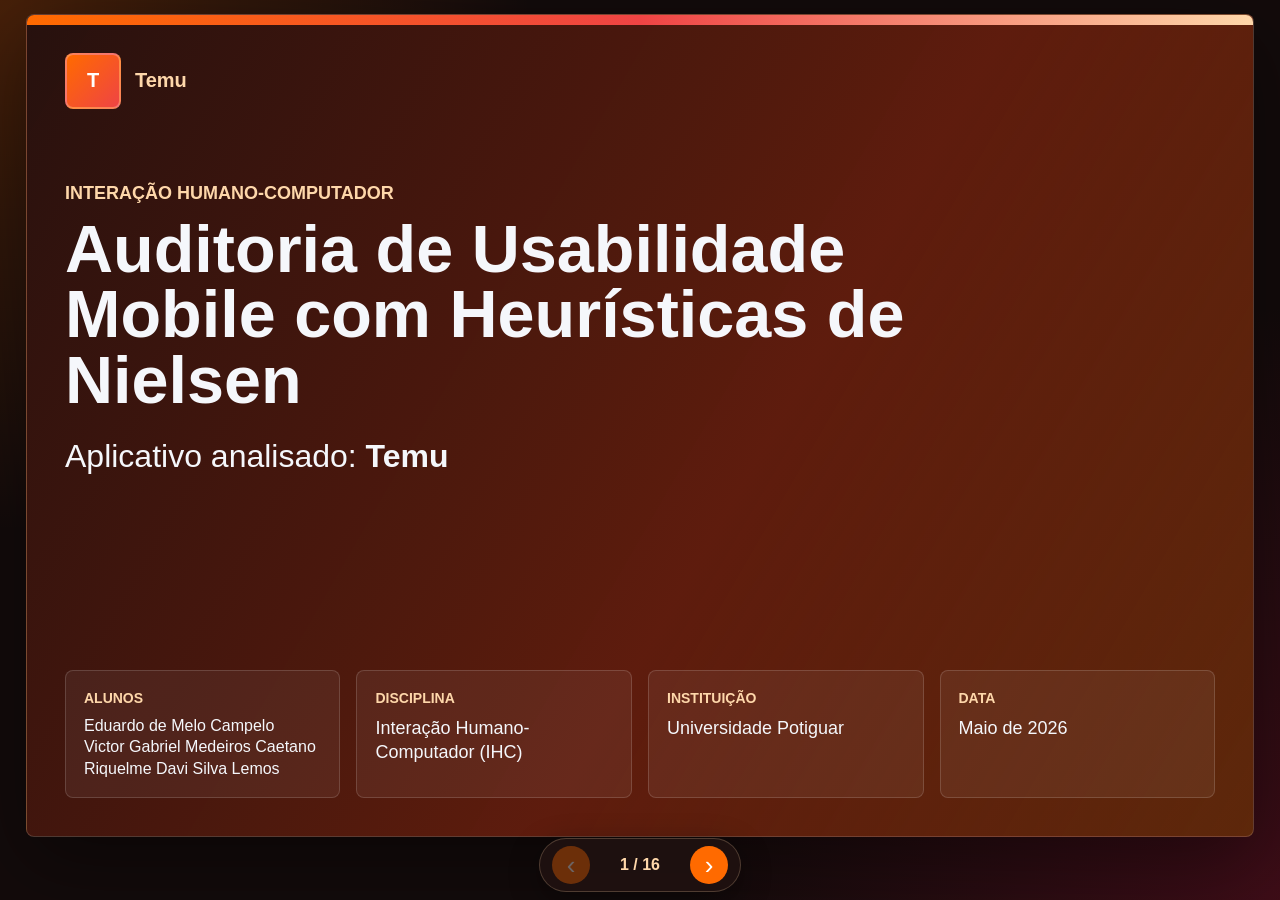
==== apresentacao-temu/index.html @ 322b1dca "Publica auditoria de usabilidade Temu" ====
﻿<!doctype html>
<html lang="pt-BR">
  <head>
    <meta charset="UTF-8" />
    <meta name="viewport" content="width=device-width, initial-scale=1.0" />
    <title>Auditoria de Usabilidade Mobile - Temu</title>
    <style>
:root {
  --yellow: #fff159;
  --blue: #3483fa;
  --blue-dark: #133b7a;
  --ink: #f5f7fb;
  --muted: #b8c2d6;
  --line: rgba(255, 255, 255, 0.14);
  --surface: #111827;
  --soft: #182338;
  --danger: #d94747;
  --success: #4ade80;
  font-family: Arial, Helvetica, sans-serif;
}

* {
  box-sizing: border-box;
}

body {
  margin: 0;
  min-height: 100vh;
  color: var(--ink);
  background:
    radial-gradient(circle at top left, rgba(255, 241, 89, 0.28), transparent 34%),
    radial-gradient(circle at bottom right, rgba(52, 131, 250, 0.26), transparent 38%),
    #08111f;
  overflow: hidden;
}

.deck {
  width: 100vw;
  height: 100vh;
  padding: 1.5vh 2vw 7vh;
}

.slide {
  display: none;
  width: min(1480px, 100%);
  height: 91.5vh;
  margin: 0 auto;
  padding: clamp(24px, 3vw, 44px);
  background: var(--surface);
  border: 1px solid rgba(255, 255, 255, 0.12);
  border-radius: 8px;
  box-shadow: 0 24px 80px rgba(0, 0, 0, 0.42);
  position: relative;
  overflow: hidden;
}

.slide.active {
  display: block;
}

.slide::before {
  content: "";
  position: absolute;
  inset: 0 0 auto;
  height: 10px;
  background: linear-gradient(90deg, var(--yellow), var(--blue));
}

.cover {
  background:
    linear-gradient(120deg, rgba(17, 24, 39, 0.98), rgba(22, 34, 56, 0.97) 62%, rgba(52, 131, 250, 0.34)),
    #111827;
}

.final-layout {
  display: grid;
  grid-template-columns: 0.78fr 1fr;
  gap: clamp(24px, 4vw, 58px);
  align-items: center;
  margin-top: 6vh;
}

.final-slide h1 {
  font-size: clamp(46px, 5.6vw, 86px);
}

.final-photo {
  margin: 0;
  padding: 12px;
  background: rgba(6, 23, 34, 0.75);
  border: 1px solid rgba(186, 230, 253, 0.32);
  border-radius: 8px;
  box-shadow: 0 22px 60px rgba(0, 0, 0, 0.34);
}

.final-photo img {
  display: block;
  width: 100%;
  max-height: 48vh;
  object-fit: cover;
  object-position: center;
  border-radius: 6px;
}

.final-message {
  position: absolute;
  left: clamp(24px, 3vw, 44px);
  right: clamp(24px, 3vw, 44px);
  bottom: clamp(24px, 3vw, 44px);
  padding: 20px 24px;
  background: rgba(34, 197, 94, 0.13);
  border: 1px solid rgba(186, 230, 253, 0.25);
  border-radius: 8px;
}

.final-message p {
  margin-bottom: 0;
}

.final-audio {
  display: flex;
  align-items: center;
  justify-content: space-between;
  gap: 18px;
  margin-top: 14px;
  padding-top: 14px;
  border-top: 1px solid rgba(186, 230, 253, 0.24);
}

.final-audio strong {
  color: #a7f3d0;
  font-size: 18px;
}

.final-audio audio {
  width: min(460px, 100%);
}

.brand-row {
  display: flex;
  align-items: center;
  gap: 14px;
  font-size: 20px;
  font-weight: 700;
  color: var(--yellow);
}

.brand-mark {
  display: grid;
  place-items: center;
  width: 56px;
  height: 56px;
  border-radius: 8px;
  color: var(--blue);
  background: var(--yellow);
  border: 2px solid rgba(255, 255, 255, 0.25);
  font-weight: 800;
}

.cover-content {
  max-width: 850px;
  margin-top: 8vh;
}

.kicker {
  margin: 0 0 12px;
  color: var(--yellow);
  font-size: clamp(14px, 1.6vw, 18px);
  font-weight: 800;
  text-transform: uppercase;
  letter-spacing: 0;
}

h1,
h2,
h3,
p {
  margin-top: 0;
}

h1 {
  margin-bottom: 22px;
  font-size: clamp(40px, 5.2vw, 72px);
  line-height: 0.98;
  letter-spacing: 0;
}

h2 {
  margin-bottom: 0;
  font-size: clamp(34px, 4vw, 56px);
  line-height: 1;
  letter-spacing: 0;
}

h3 {
  margin-bottom: 12px;
  color: var(--yellow);
  font-size: clamp(19px, 1.7vw, 27px);
}

p,
li {
  font-size: clamp(17px, 1.55vw, 24px);
  line-height: 1.35;
}

ul,
ol {
  margin: 0;
  padding-left: 1.2em;
}

li + li {
  margin-top: 8px;
}

.subtitle {
  font-size: clamp(22px, 2.8vw, 32px);
}

.meta-grid {
  position: absolute;
  left: clamp(24px, 3vw, 44px);
  right: clamp(24px, 3vw, 44px);
  bottom: clamp(24px, 3vw, 44px);
  display: grid;
  grid-template-columns: repeat(4, 1fr);
  gap: 16px;
}

.meta-grid p {
  margin: 0;
  padding: 18px;
  min-height: 96px;
  background: rgba(255, 255, 255, 0.06);
  border: 1px solid rgba(255, 255, 255, 0.15);
  border-radius: 8px;
  font-size: 18px;
}

.meta-grid .student-list {
  font-size: 16px;
  line-height: 1.32;
  font-weight: 400;
}

.meta-grid strong {
  display: block;
  margin-bottom: 8px;
  color: var(--yellow);
  font-size: 14px;
  text-transform: uppercase;
}

.slide-header {
  margin-bottom: clamp(20px, 3vh, 36px);
}

.two-columns,
.analysis-layout {
  display: grid;
  grid-template-columns: 1fr 1fr;
  gap: clamp(24px, 4vw, 56px);
  align-items: start;
}

article {
  padding: 20px 24px;
  background: var(--soft);
  border: 1px solid var(--line);
  border-radius: 8px;
}

.feature-grid {
  display: grid;
  grid-template-columns: repeat(2, 1fr);
  gap: 20px;
}

.feature-grid article {
  min-height: 185px;
}

.big-text {
  color: var(--yellow);
  font-size: clamp(32px, 4vw, 52px);
  font-weight: 800;
}

.analysis-layout {
  grid-template-columns: 0.9fr 1.1fr;
  gap: clamp(18px, 2.4vw, 34px);
}

.analysis-content {
  display: grid;
  gap: 14px;
}

.problem {
  border-left: 8px solid var(--yellow);
}

.heuristic article {
  padding: 15px 18px;
}

.heuristic h3 {
  margin-bottom: 8px;
}

.heuristic p,
.heuristic li {
  font-size: clamp(16px, 1.35vw, 21px);
}

.heuristic p {
  margin-bottom: 0;
}

.heuristic .pill-list {
  margin-top: 4px;
}

.print-box {
  display: grid;
  grid-template-rows: minmax(0, 1fr) auto;
  place-items: center;
  align-content: stretch;
  gap: 10px;
  min-height: 61vh;
  padding: 10px;
  color: var(--muted);
  background:
    linear-gradient(135deg, rgba(255, 255, 255, 0.08), rgba(255, 255, 255, 0.02)),
    #081827;
  border: 2px solid rgba(127, 211, 255, 0.38);
  border-radius: 8px;
  box-shadow: inset 0 0 0 1px rgba(255, 255, 255, 0.05);
  text-align: center;
  font-size: clamp(30px, 4vw, 48px);
  font-weight: 800;
  overflow: visible;
  position: relative;
  z-index: 2;
}

.print-box img {
  width: 100%;
  height: calc(61vh - 50px);
  max-height: calc(61vh - 50px);
  object-fit: contain;
  border-radius: 8px;
  background: #102436;
  border: 4px solid #0b1d2d;
  box-shadow:
    0 16px 40px rgba(0, 0, 0, 0.34),
    0 0 0 1px rgba(186, 230, 253, 0.24);
  transform-origin: center center;
  transition:
    transform 180ms ease,
    box-shadow 180ms ease,
    border-color 180ms ease;
  cursor: zoom-in;
  position: relative;
  z-index: 3;
}

.print-pair {
  display: grid;
  grid-template-columns: repeat(2, minmax(0, 1fr));
  gap: 10px;
  width: 100%;
  height: calc(61vh - 50px);
}

.print-box .print-pair img {
  height: 100%;
  max-height: 100%;
}

.print-box span {
  display: block;
  max-width: 100%;
  font-size: 18px;
  line-height: 1.25;
  font-weight: 600;
  color: var(--ink);
  text-align: center;
}

.image-zoom {
  position: fixed;
  inset: 0;
  z-index: 100;
  display: none;
  place-items: center;
  padding: 4vh 4vw;
  background: rgba(2, 8, 15, 0.82);
  backdrop-filter: blur(4px);
  cursor: zoom-out;
}

.image-zoom.active {
  display: grid;
}

.image-zoom img {
  width: min(92vw, 1500px);
  height: min(86vh, 820px);
  object-fit: contain;
  border: 4px solid rgba(186, 230, 253, 0.76);
  border-radius: 8px;
  background: #102436;
  box-shadow: 0 34px 100px rgba(0, 0, 0, 0.68);
}

.pill-list {
  display: flex;
  flex-wrap: wrap;
  gap: 10px;
  padding: 0;
  list-style: none;
}

.pill-list li {
  margin: 0;
  padding: 8px 12px;
  color: #f8fbff;
  background: rgba(52, 131, 250, 0.22);
  border: 1px solid rgba(52, 131, 250, 0.42);
  border-radius: 999px;
  font-size: 16px;
  font-weight: 700;
}

.violation-list {
  padding-left: 0;
  list-style: none;
}

.violation-list li {
  margin: 0;
  padding: 7px 0;
  font-size: clamp(15px, 1.18vw, 18px);
  line-height: 1.28;
}

.violation-list li + li {
  border-top: 1px solid var(--line);
}

.violation-list strong {
  color: var(--yellow);
}

.evidence-grid {
  display: grid;
  grid-template-columns: repeat(3, 1fr);
  gap: 18px;
}

.evidence-grid article {
  min-height: 185px;
}

.evidence-grid span {
  display: inline-flex;
  margin-top: 14px;
  padding: 8px 12px;
  color: #ffffff;
  background: var(--blue);
  border-radius: 999px;
  font-size: 15px;
  font-weight: 800;
}

.related {
  margin-bottom: 12px !important;
  color: var(--muted);
  font-size: clamp(14px, 1.1vw, 17px);
}

.theme-detran {
  --yellow: #a7f3d0;
  --blue: #1d8fe1;
  --blue-dark: #075985;
  --surface: #072436;
  --soft: #0c344c;
  --line: rgba(186, 230, 253, 0.22);
  --ink: #f5fbff;
  --muted: #b8d7e7;
  --success: #22c55e;
  --danger: #fb7185;
  background:
    linear-gradient(135deg, rgba(5, 150, 105, 0.18), transparent 32%),
    radial-gradient(circle at bottom right, rgba(29, 143, 225, 0.34), transparent 42%),
    #061722;
}

.theme-detran .slide {
  background:
    linear-gradient(135deg, rgba(7, 36, 54, 0.99), rgba(7, 62, 89, 0.96)),
    var(--surface);
  border-color: rgba(186, 230, 253, 0.2);
}

.theme-detran .slide::before {
  background: linear-gradient(90deg, #22c55e, #1d8fe1, #bae6fd);
}

.theme-detran .cover {
  background:
    linear-gradient(120deg, rgba(7, 36, 54, 0.99), rgba(7, 62, 89, 0.96) 58%, rgba(34, 197, 94, 0.26)),
    #072436;
}

.theme-detran .brand-row,
.theme-detran .kicker,
.theme-detran h3,
.theme-detran .meta-grid strong,
.theme-detran .violation-list strong {
  color: #a7f3d0;
}

.theme-detran .brand-mark {
  color: #ffffff;
  background: linear-gradient(135deg, #22c55e, #1d8fe1);
}

.theme-detran article {
  background: rgba(12, 52, 76, 0.9);
  border-color: rgba(186, 230, 253, 0.2);
}

.theme-detran .problem {
  border-left-color: #22c55e;
}

.theme-detran .pill-list li {
  background: rgba(34, 197, 94, 0.18);
  border-color: rgba(186, 230, 253, 0.34);
}

.theme-detran .evidence-grid span {
  color: #052033;
  background: #a7f3d0;
}

.theme-detran .print-box {
  color: #b8d7e7;
  background:
    linear-gradient(135deg, rgba(186, 230, 253, 0.1), rgba(34, 197, 94, 0.04)),
    #062034;
  border-color: rgba(186, 230, 253, 0.48);
}

.theme-detran .conclusion {
  background: rgba(34, 197, 94, 0.14);
  border-color: rgba(167, 243, 208, 0.3);
}

.theme-detran .controls {
  background: rgba(6, 23, 34, 0.94);
  border-color: rgba(186, 230, 253, 0.22);
}

.theme-temu {
  --yellow: #ffedd5;
  --blue: #ff6a00;
  --blue-dark: #7f1d1d;
  --surface: #1f1110;
  --soft: #2a1714;
  --muted: #ffd7bf;
  background:
    radial-gradient(circle at top left, rgba(255, 106, 0, 0.22), transparent 34%),
    radial-gradient(circle at bottom right, rgba(190, 18, 60, 0.25), transparent 38%),
    #130b0b;
}

.theme-temu .slide {
  background:
    linear-gradient(135deg, rgba(39, 17, 14, 0.98), rgba(96, 28, 13, 0.94)),
    var(--surface);
  border-color: rgba(255, 237, 213, 0.18);
}

.theme-temu .slide::before {
  background: linear-gradient(90deg, #ff6a00, #ef4444, #fed7aa);
}

.theme-temu .cover {
  background:
    linear-gradient(120deg, rgba(39, 17, 14, 0.99), rgba(96, 28, 13, 0.96) 58%, rgba(255, 106, 0, 0.25)),
    #27110e;
}

.theme-temu .brand-row,
.theme-temu .kicker,
.theme-temu h3,
.theme-temu .meta-grid strong,
.theme-temu .violation-list strong {
  color: #fed7aa;
}

.theme-temu .brand-mark {
  color: #ffffff;
  background: linear-gradient(135deg, #ff6a00, #ef4444);
}

.theme-temu article {
  background: rgba(57, 24, 18, 0.9);
  border-color: rgba(255, 237, 213, 0.16);
}

.theme-temu .problem {
  border-left-color: #ff6a00;
}

.theme-temu .pill-list li {
  background: rgba(255, 106, 0, 0.18);
  border-color: rgba(254, 215, 170, 0.34);
}

.theme-temu .evidence-grid span {
  color: #431407;
  background: #fed7aa;
}

.theme-temu .print-box {
  color: #ffd7bf;
  background:
    linear-gradient(135deg, rgba(255, 237, 213, 0.08), rgba(255, 106, 0, 0.06)),
    #21100d;
  border-color: rgba(254, 215, 170, 0.42);
}

.theme-temu .controls {
  background: rgba(31, 17, 16, 0.94);
  border-color: rgba(254, 215, 170, 0.22);
}

.theme-temu .controls button {
  background: #ff6a00;
}

.theme-temu #counter {
  color: #fed7aa;
}

.theme-temu .conclusion,
.theme-temu .final-message {
  background: rgba(255, 106, 0, 0.13);
  border-color: rgba(254, 215, 170, 0.28);
}

.theme-temu .final-audio strong {
  color: #fed7aa;
}

.roteiro-page {
  overflow: auto;
}

.script-deck {
  width: min(1120px, calc(100% - 32px));
  margin: 0 auto;
  padding: 28px 0 56px;
}

.script-cover,
.script-card {
  margin-bottom: 18px;
  padding: clamp(22px, 3vw, 36px);
  background:
    linear-gradient(135deg, rgba(7, 36, 54, 0.98), rgba(7, 62, 89, 0.94)),
    var(--surface);
  border: 1px solid rgba(186, 230, 253, 0.2);
  border-radius: 8px;
  box-shadow: 0 18px 55px rgba(0, 0, 0, 0.32);
}

.script-cover {
  display: grid;
  gap: 34px;
}

.script-cover h1 {
  max-width: 900px;
}

.script-card {
  position: relative;
  overflow: hidden;
  display: grid;
  grid-template-columns: minmax(360px, 0.9fr) minmax(420px, 1.1fr);
  gap: clamp(22px, 3vw, 42px);
  align-items: center;
}

.script-card::before {
  content: "";
  position: absolute;
  inset: 0 0 auto;
  height: 6px;
  background: linear-gradient(90deg, #22c55e, #1d8fe1, #bae6fd);
}

.script-slide-preview {
  display: grid;
  place-content: center;
  min-height: 320px;
  padding: clamp(20px, 3vw, 34px);
  background:
    linear-gradient(135deg, rgba(12, 52, 76, 0.92), rgba(7, 36, 54, 0.98)),
    #072436;
  border: 1px solid rgba(186, 230, 253, 0.24);
  border-radius: 8px;
  text-align: center;
  box-shadow: inset 0 0 0 1px rgba(255, 255, 255, 0.04);
}

.script-slide-preview .kicker {
  margin-bottom: 16px;
}

.script-slide-preview h2 {
  margin-bottom: 18px;
  font-size: clamp(27px, 3.1vw, 44px);
}

.script-slide-preview p {
  margin-inline: auto;
  max-width: 430px;
  color: var(--muted);
}

.script-notes {
  padding-left: clamp(0px, 1.6vw, 18px);
  border-left: 1px solid rgba(186, 230, 253, 0.22);
}

.script-notes h3:first-child {
  margin-top: 0;
}

.script-card h2 {
  margin-bottom: 24px;
  font-size: clamp(28px, 3vw, 42px);
}

.script-card h3 {
  margin-top: 18px;
  margin-bottom: 8px;
  font-size: clamp(18px, 1.6vw, 23px);
}

.script-card p {
  max-width: 920px;
  margin-bottom: 0;
  font-size: clamp(17px, 1.35vw, 21px);
}

.presenter-page {
  overflow: hidden;
}

.presenter-deck {
  width: 100vw;
  height: 100vh;
  padding: 18px 18px 72px;
}

.presenter-slide {
  display: none;
  grid-template-columns: minmax(0, 1fr) minmax(330px, 0.34fr);
  gap: 18px;
  height: 100%;
}

.presenter-slide.active {
  display: grid;
}

.presenter-frame {
  display: grid;
  place-items: center;
  min-width: 0;
  padding: 10px;
  background: rgba(3, 15, 24, 0.46);
  border: 1px solid rgba(186, 230, 253, 0.18);
  border-radius: 8px;
}

.presenter-frame .slide {
  display: block;
  width: 100%;
  height: 100%;
  padding: clamp(18px, 2.2vw, 34px);
  box-shadow: none;
}

.presenter-frame .cover-content {
  margin-top: 6vh;
}

.presenter-frame .meta-grid {
  left: clamp(18px, 2.2vw, 34px);
  right: clamp(18px, 2.2vw, 34px);
  bottom: clamp(18px, 2.2vw, 34px);
}

.presenter-frame h1 {
  font-size: clamp(34px, 4.2vw, 58px);
}

.presenter-frame h2 {
  font-size: clamp(29px, 3.3vw, 46px);
}

.presenter-frame h3 {
  font-size: clamp(17px, 1.35vw, 22px);
}

.presenter-frame p,
.presenter-frame li {
  font-size: clamp(14px, 1.15vw, 20px);
}

.presenter-frame .print-box {
  min-height: 52vh;
}

.speaker-notes {
  overflow: auto;
  padding: 24px;
  background:
    linear-gradient(135deg, rgba(7, 36, 54, 0.98), rgba(7, 62, 89, 0.94)),
    var(--surface);
  border: 1px solid rgba(186, 230, 253, 0.2);
  border-radius: 8px;
  box-shadow: 0 18px 55px rgba(0, 0, 0, 0.28);
}

.speaker-notes h2 {
  margin-bottom: 20px;
  font-size: clamp(26px, 2.2vw, 36px);
}

.speaker-notes h3 {
  margin-top: 20px;
  margin-bottom: 8px;
  font-size: 20px;
}

.speaker-notes p {
  margin-bottom: 0;
  color: var(--ink);
  font-size: 18px;
  line-height: 1.45;
}

.lead {
  max-width: 940px;
  margin-bottom: 26px;
  font-size: clamp(22px, 2.5vw, 34px);
}

.compact article {
  min-height: 220px;
}

.check-list li::marker {
  color: var(--success);
}

.warning-list li::marker {
  color: var(--danger);
}

.conclusion {
  margin-top: 22px;
  padding: 22px 26px;
  color: var(--ink);
  background: rgba(255, 241, 89, 0.12);
  border: 1px solid rgba(255, 241, 89, 0.28);
  border-radius: 8px;
}

.conclusion p {
  margin-bottom: 0;
}

.references {
  display: none;
}

.references.active {
  display: flex;
  flex-direction: column;
  justify-content: center;
}

.reference-list {
  display: grid;
  gap: 18px;
  padding: 0;
  list-style: none;
}

.reference-list li {
  padding: 22px 26px;
  background: var(--soft);
  border-left: 8px solid var(--blue);
  border-radius: 8px;
}

.controls {
  position: fixed;
  left: 50%;
  bottom: 8px;
  transform: translateX(-50%);
  z-index: 20;
  display: flex;
  align-items: center;
  gap: 16px;
  padding: 7px 12px;
  background: rgba(17, 24, 39, 0.92);
  border: 1px solid rgba(255, 255, 255, 0.14);
  border-radius: 999px;
  box-shadow: 0 8px 30px rgba(0, 0, 0, 0.35);
}

.controls button {
  display: grid;
  place-items: center;
  width: 38px;
  height: 38px;
  border: 0;
  border-radius: 50%;
  color: #fff;
  background: var(--blue);
  font-size: 26px;
  line-height: 1;
  cursor: pointer;
}

.controls button:disabled {
  cursor: not-allowed;
  opacity: 0.35;
}

#counter {
  min-width: 68px;
  color: var(--yellow);
  font-weight: 800;
  text-align: center;
}

@media (max-width: 820px) {
  body {
    overflow: auto;
  }

  .deck {
    height: auto;
    min-height: 100vh;
    padding: 18px 14px 86px;
  }

  .slide {
    min-height: calc(100vh - 110px);
    height: auto;
    padding: 28px 20px;
  }

  .cover-content {
    margin-top: 8vh;
  }

  .meta-grid,
  .two-columns,
  .feature-grid,
  .evidence-grid,
  .analysis-layout {
    position: static;
    grid-template-columns: 1fr;
  }

  .meta-grid {
    margin-top: 36px;
  }

  .print-box {
    min-height: 280px;
  }

  .script-card {
    grid-template-columns: 1fr;
  }

  .script-slide-preview {
    min-height: 230px;
  }

  .script-notes {
    padding-left: 0;
    border-left: 0;
  }

  .presenter-page {
    overflow: auto;
  }

  .presenter-deck {
    height: auto;
    padding: 14px 14px 86px;
  }

  .presenter-slide,
  .presenter-slide.active {
    grid-template-columns: 1fr;
    min-height: auto;
  }

  .presenter-frame .slide {
    min-height: 70vh;
    height: auto;
  }

  .speaker-notes {
    overflow: visible;
  }
}

@media print {
  body {
    overflow: visible;
    background: #fff;
  }

  .deck {
    height: auto;
    padding: 0;
  }

  .slide,
  .slide.active,
  .references {
    display: block;
    width: 100%;
    height: 100vh;
    margin: 0;
    box-shadow: none;
    border-radius: 0;
    page-break-after: always;
  }

  .controls {
    display: none;
  }
}

</style>
  </head>
  <body class="theme-temu">
    <main class="deck" aria-live="polite">
      <section class="slide cover active">
        <div class="brand-row">
          <span class="brand-mark">T</span>
          <span>Temu</span>
        </div>
        <div class="cover-content">
          <p class="kicker">Interação Humano-Computador</p>
          <h1>Auditoria de Usabilidade Mobile com Heurísticas de Nielsen</h1>
          <p class="subtitle">
            Aplicativo analisado: <strong>Temu</strong>
          </p>
        </div>
        <div class="meta-grid">
          <p class="student-list"><strong>Alunos</strong>Eduardo de Melo Campelo<br>Victor Gabriel Medeiros Caetano<br>Riquelme Davi Silva Lemos</p>
          <p><strong>Disciplina</strong>Interação Humano-Computador (IHC)</p>
          <p><strong>Instituição</strong>Universidade Potiguar</p>
          <p><strong>Data</strong>Maio de 2026</p>
        </div>
      </section>

      <section class="slide">
        <div class="slide-header">
          <p class="kicker">Slide 2</p>
          <h2>Objetivo e Jornada</h2>
        </div>
        <div class="two-columns">
          <article>
            <h3>Objetivo</h3>
            <p>
              Identificar falhas de interação no aplicativo Temu e propor
              melhorias baseadas nas 10 Heurísticas de Jakob Nielsen.
            </p>
          </article>
          <article>
            <h3>Jornada simulada</h3>
            <ol>
              <li>Pesquisar produtos no app</li>
              <li>Navegar por categorias e promoções</li>
              <li>Abrir a página de produto</li>
              <li>Adicionar itens ao carrinho</li>
              <li>Avançar para pagamento e checkout</li>
            </ol>
          </article>
        </div>
      </section>

      <section class="slide">
        <div class="slide-header">
          <p class="kicker">Slide 3</p>
          <h2>Identificação do Produto</h2>
        </div>
        <div class="feature-grid">
          <article>
            <h3>Aplicativo escolhido</h3>
            <p class="big-text">Temu</p>
          </article>
          <article>
            <h3>Objetivo principal</h3>
            <p>
              Permitir compra de produtos online com busca, categorias,
              promoções, carrinho, checkout e métodos de pagamento.
            </p>
          </article>
          <article>
            <h3>Perfil do usuário</h3>
            <ul>
              <li>Consumidores mobile</li>
              <li>Usuários buscando preço baixo e frete grátis</li>
              <li>Pessoas que compram por impulso ou por promoção</li>
            </ul>
          </article>
          <article>
            <h3>Critério da análise</h3>
            <p>
              Cada print foi associado a uma heurística principal. Quando a
              falha também afeta outra heurística, ela aparece como relacionada.
            </p>
          </article>
        </div>
      </section>

      <section class="slide">
        <div class="slide-header">
          <p class="kicker">Slide 4</p>
          <h2>Mapa das Evidências</h2>
        </div>
        <div class="evidence-grid dense">
          <article><h3>Print 1</h3><p>Tela inicial sobrecarregada.</p><span>H8</span></article>
          <article><h3>Print 2</h3><p>Perfil com mensagens e ofertas.</p><span>H6</span></article>
          <article><h3>Print 3</h3><p>Carrinho com urgência e escassez.</p><span>H5</span></article>
          <article><h3>Print 4</h3><p>Popup de brinde cobrindo a tela.</p><span>H3</span></article>
          <article><h3>Print 5</h3><p>Produto com muitos preços e selos.</p><span>H2</span></article>
          <article><h3>Print 6/9</h3><p>Categorias longas e densas.</p><span>H7</span></article>
          <article><h3>Print 7</h3><p>Promoções repetidas na home.</p><span>H4</span></article>
          <article><h3>Print 8/12</h3><p>Checkout com taxas e descontos.</p><span>H10</span></article>
          <article><h3>Print 10</h3><p>Mensagens promocionais confusas.</p><span>H6</span></article>
          <article><h3>Print 11</h3><p>Modal pressiona a finalizar compra.</p><span>H3/H9</span></article>
        </div>
      </section>

      <section class="slide heuristic">
        <div class="slide-header">
          <p class="kicker">Heurística 8</p>
          <h2>Design Estético e Minimalista</h2>
        </div>
        <div class="analysis-layout">
          <div class="analysis-content">
            <article class="problem">
              <h3>Falha encontrada</h3>
              <p>A tela inicial apresenta busca, abas, banner, aviso fiscal, frete, crédito, garantia, vitrine e outro banner antes de o usuário decidir o que fazer.</p>
            </article>
            <article>
              <h3>Impacto negativo</h3>
              <p>O excesso de estímulos dificulta a leitura e incentiva decisões rápidas, sem comparação tranquila entre produtos e condições.</p>
            </article>
            <article>
              <h3>Solução proposta</h3>
              <ul class="pill-list">
                <li>Reduzir banners simultâneos</li>
                <li>Separar avisos fiscais de promoções</li>
                <li>Priorizar busca e produtos relevantes</li>
              </ul>
            </article>
          </div>
          <aside class="print-box">
            <img src="[data-uri]" alt="Tela inicial do app Temu com muitos banners, ofertas e produtos">
            <span>Print 1: tela inicial com excesso visual</span>
          </aside>
        </div>
      </section>

      <section class="slide heuristic">
        <div class="slide-header">
          <p class="kicker">Heurística 3</p>
          <h2>Controle e Liberdade do Usuário</h2>
        </div>
        <div class="analysis-layout">
          <div class="analysis-content">
            <article class="problem">
              <h3>Falha encontrada</h3>
              <p>O popup de cartão brinde cobre quase toda a tela e direciona a atenção para “Revelar Agora”, interrompendo a navegação principal.</p>
            </article>
            <article>
              <h3>Impacto negativo</h3>
              <p>O usuário perde o controle do fluxo, precisa fechar a camada ou lidar com uma oferta antes de continuar a tarefa original.</p>
            </article>
            <article>
              <h3>Solução proposta</h3>
              <ul class="pill-list">
                <li>Mostrar ofertas sem bloquear a tela</li>
                <li>Dar opção clara de dispensar</li>
                <li>Evitar popup logo após abrir o app</li>
              </ul>
            </article>
          </div>
          <aside class="print-box">
            <img src="[data-uri]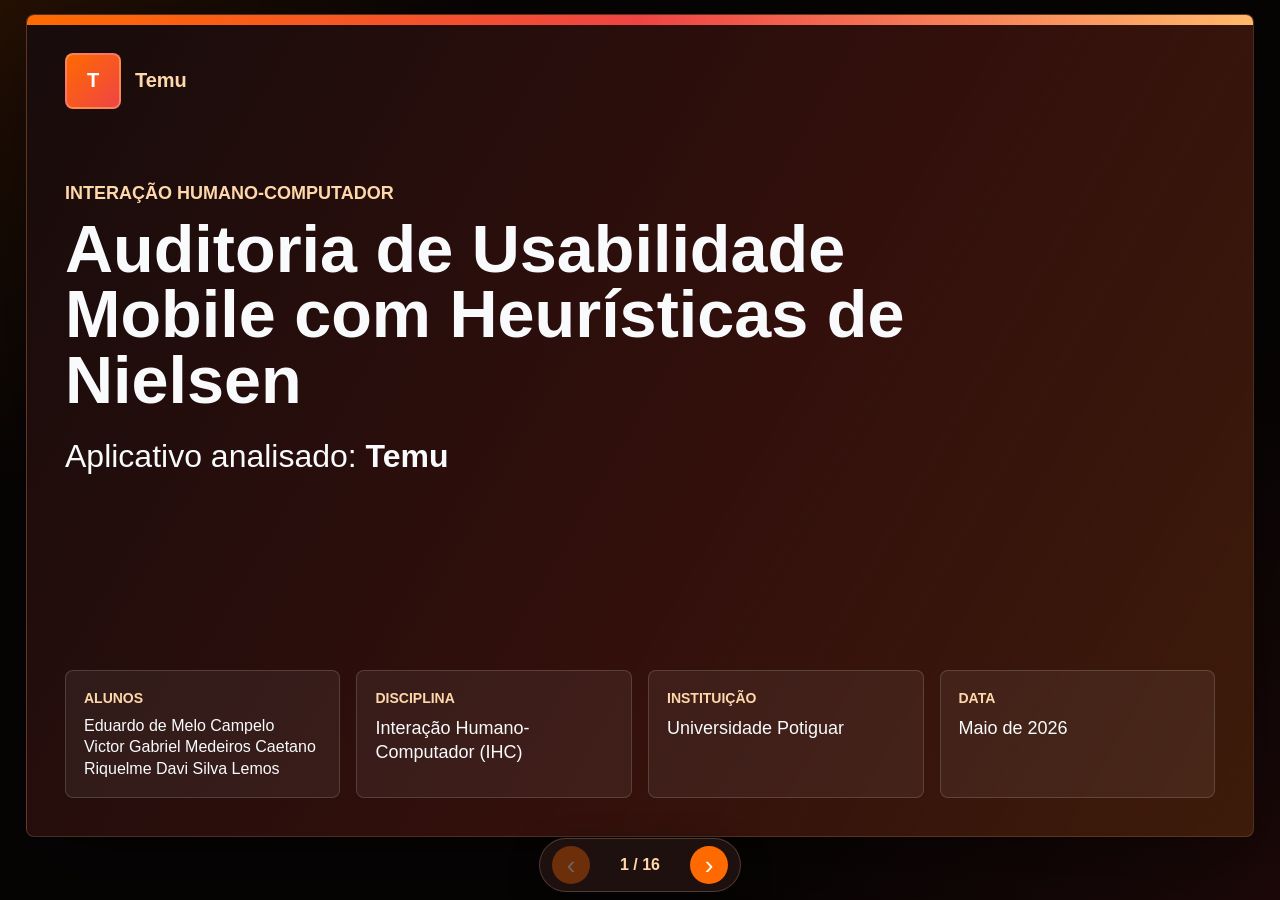
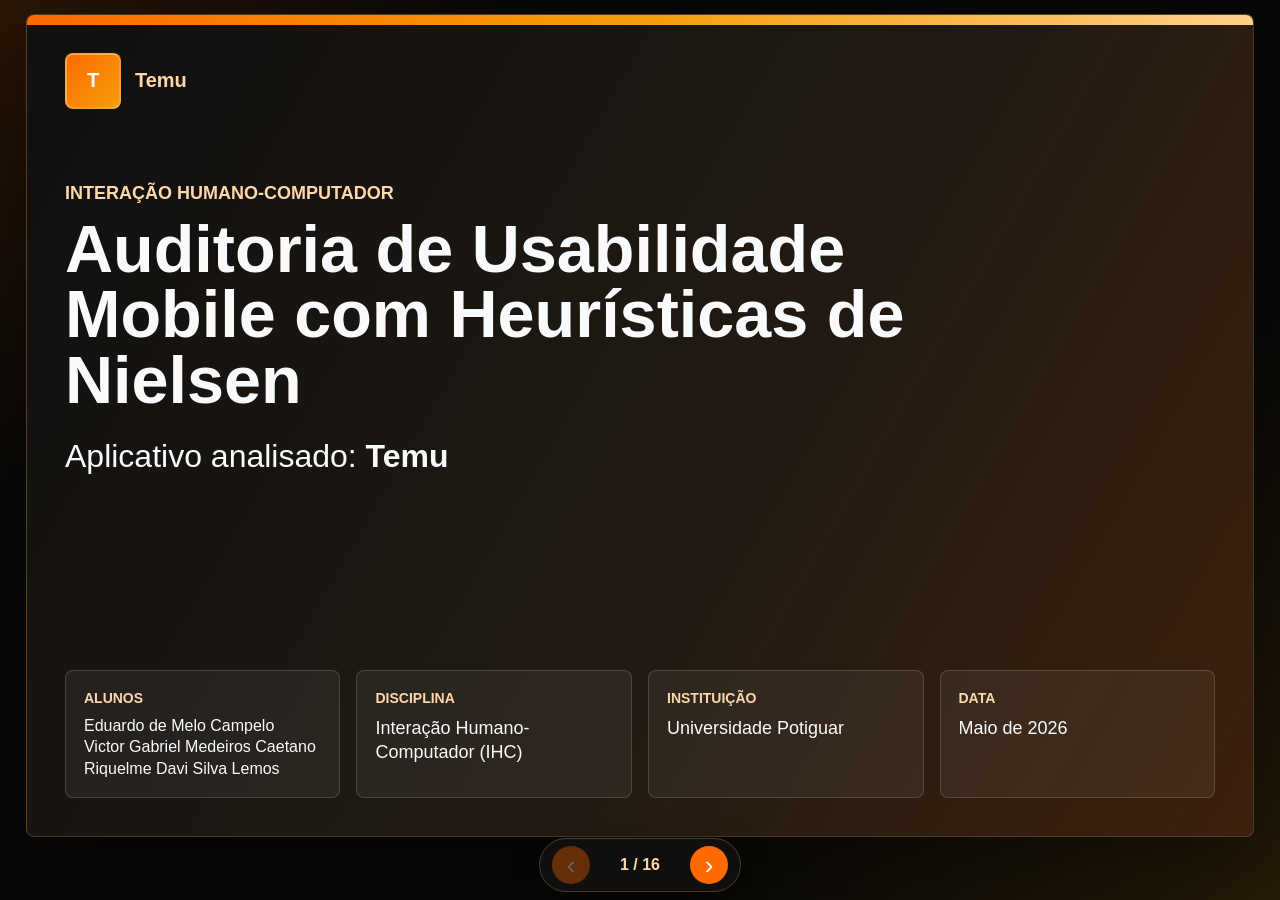
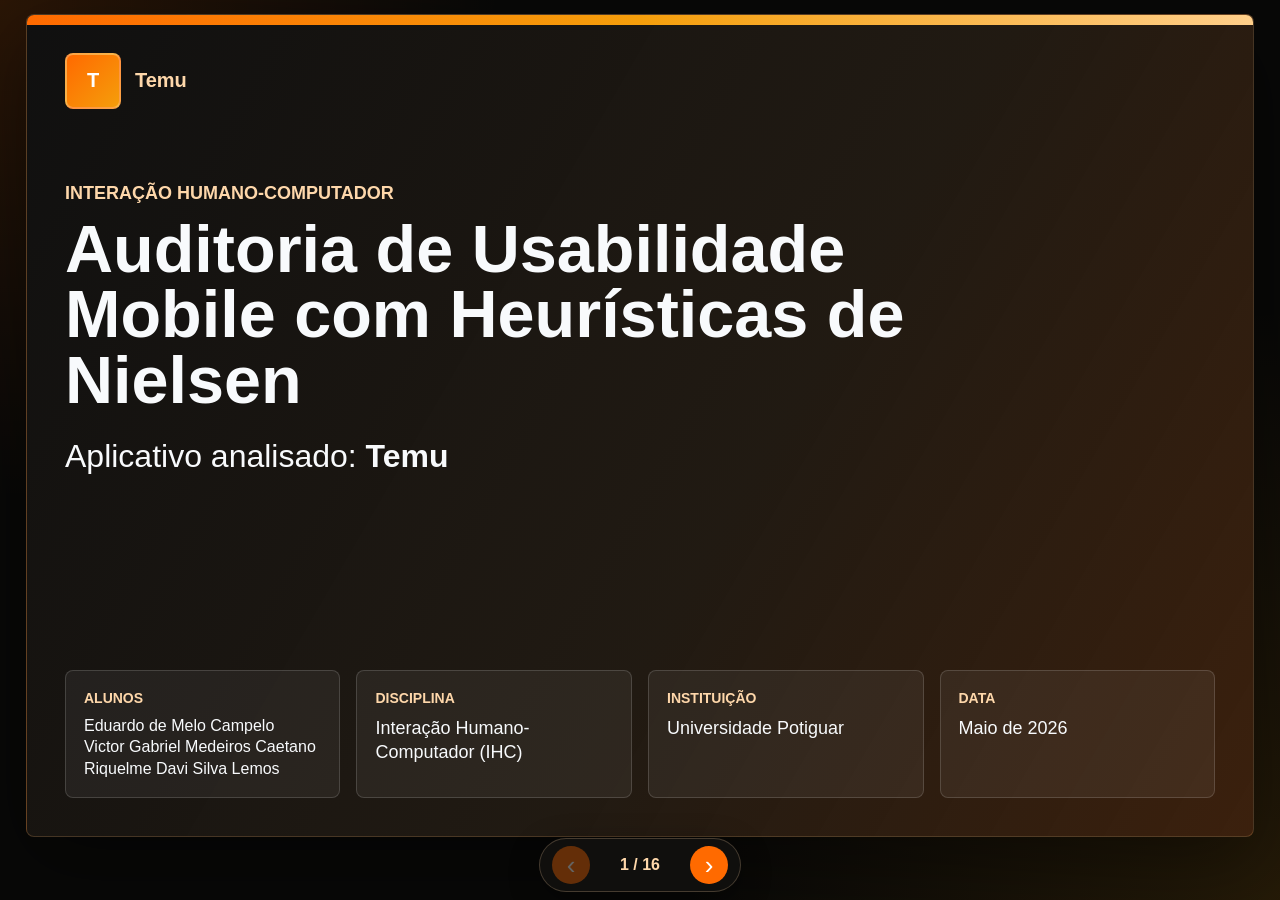
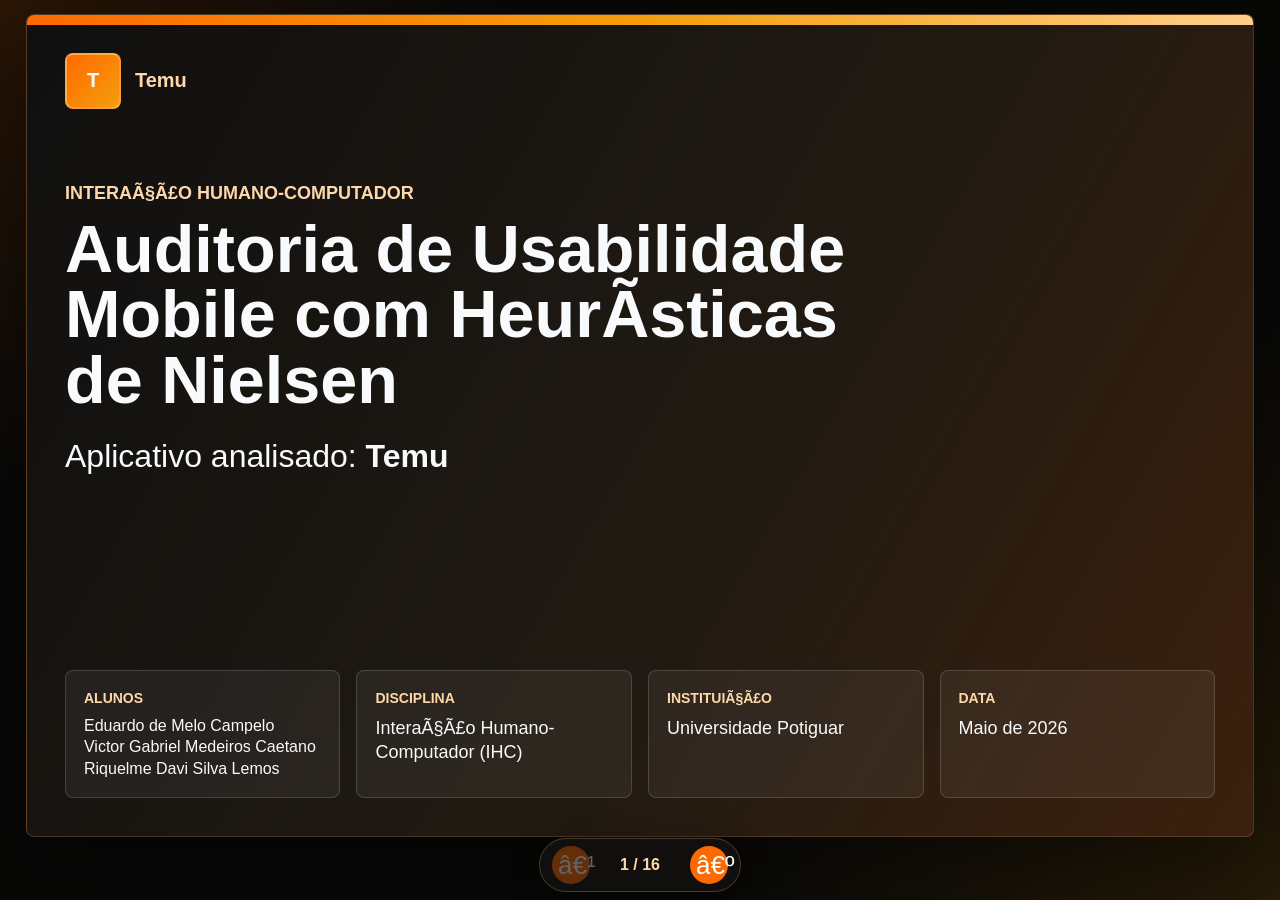
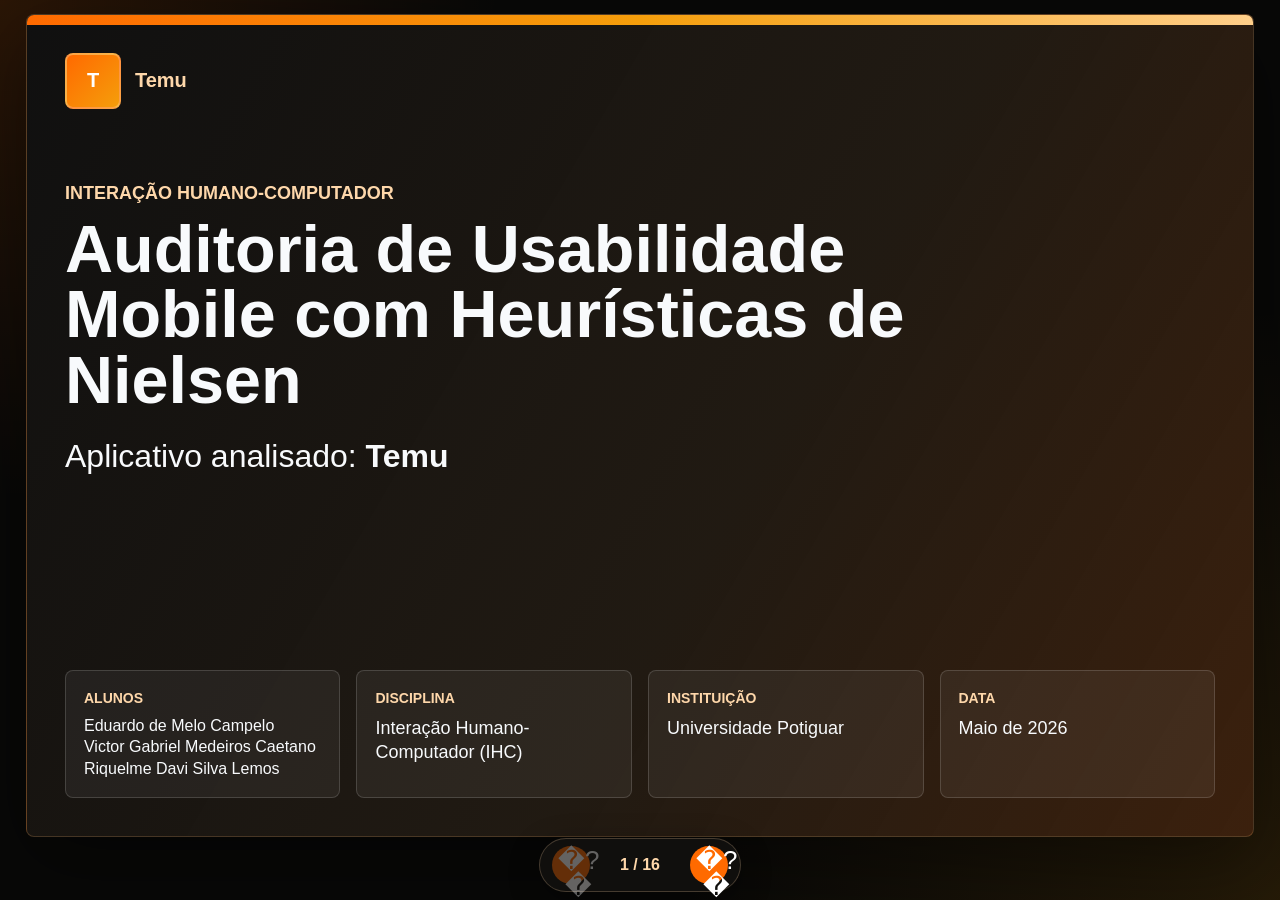
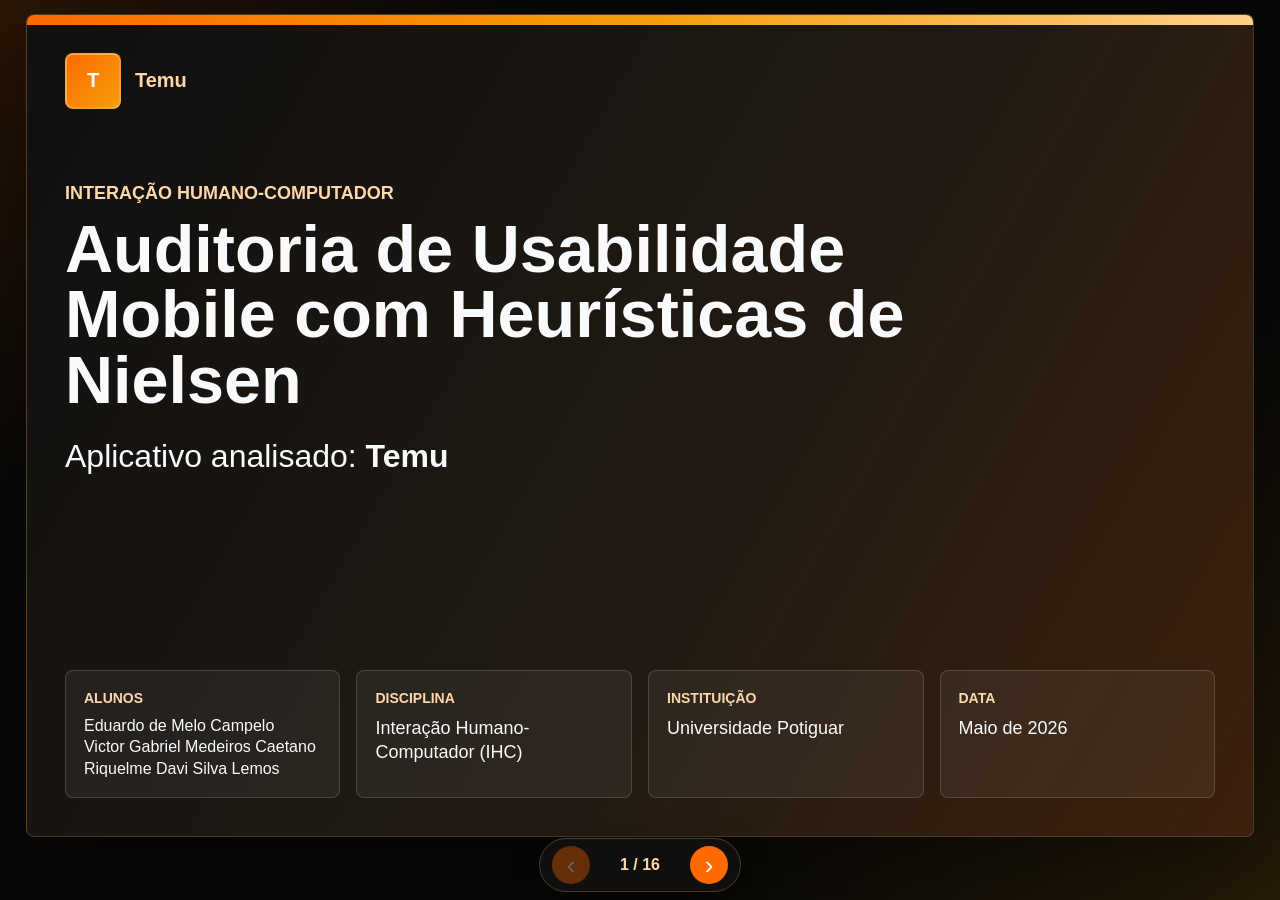
